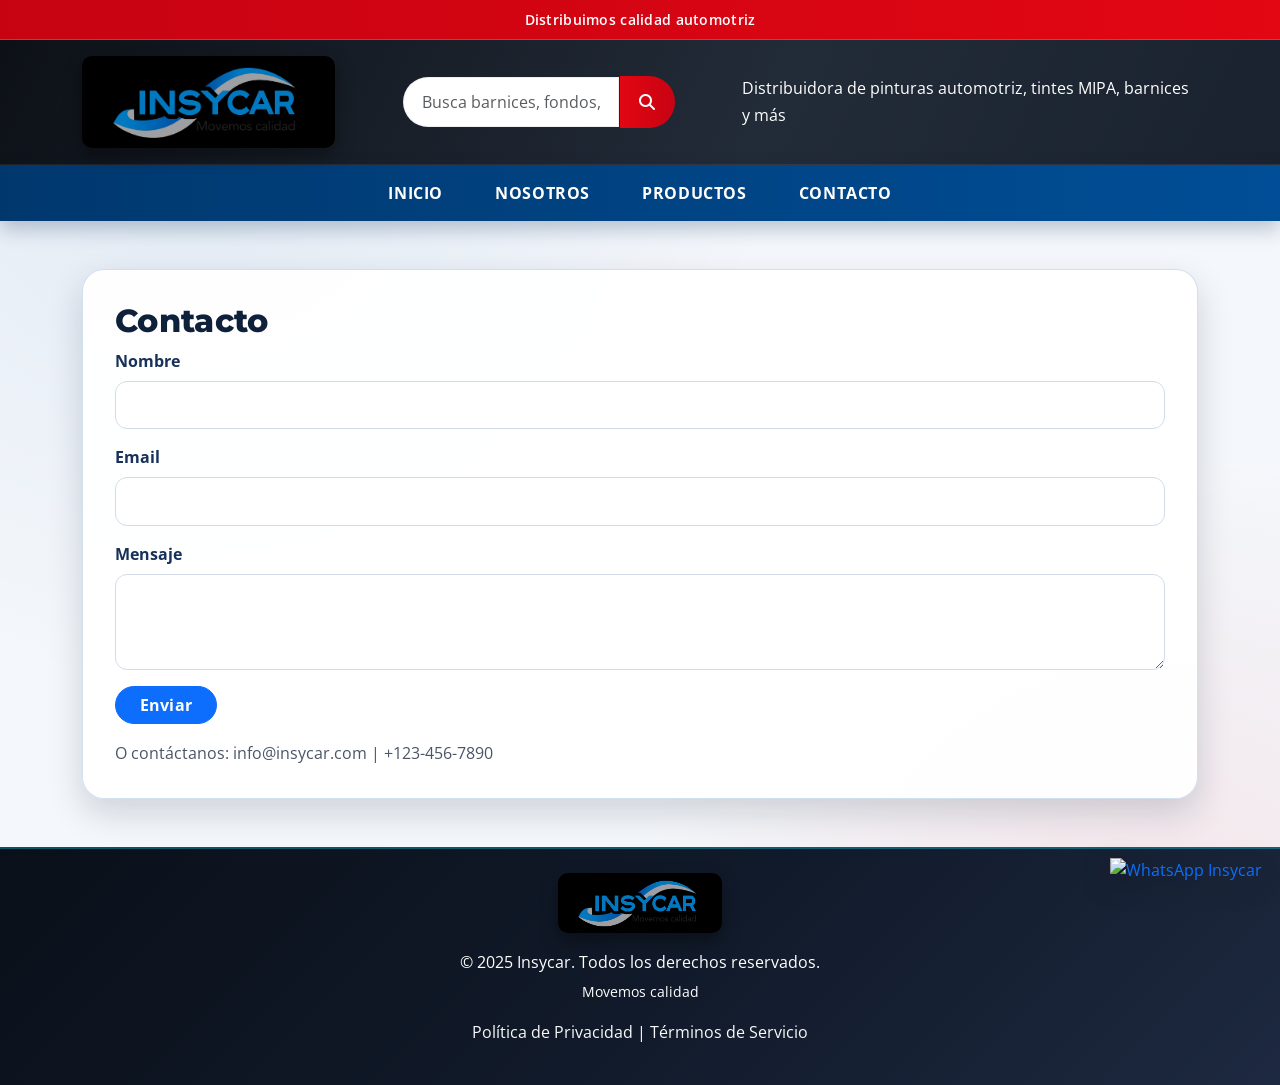
==== contatanos.html @ cbd3d2b2 "Initial commit" ====
<!DOCTYPE html>
<html lang="es">
<head>
    <meta charset="UTF-8">
    <meta name="viewport" content="width=device-width, initial-scale=1.0">
    <meta name="description" content="Contacta a Insycar para consultas sobre productos automotriz.">
    <title>Contacto - Insycar</title>
    <link href="https://cdn.jsdelivr.net/npm/bootstrap@5.3.0/dist/css/bootstrap.min.css" rel="stylesheet">
    <link rel="stylesheet" href="https://cdnjs.cloudflare.com/ajax/libs/font-awesome/6.4.0/css/all.min.css">
    <link href="https://fonts.googleapis.com/css2?family=Montserrat:wght@600;800&family=Open+Sans:wght@400;600&display=swap" rel="stylesheet">
    <link rel="stylesheet" href="css/styles.css">
    <link rel="icon" href="images/InsycarLogo.jpg">
    <link rel="apple-touch-icon" href="images/InsycarLogo.jpg">
</head>
<body>
    <div class="top-bar text-center text-white py-2">
        <p class="mb-0">Distribuimos calidad automotriz</p>
    </div>

    <header class="bg-dark text-white py-3">
        <div class="container d-flex align-items-center justify-content-between">
            <a href="index.html">
                <img src="images/InsycarLogo.jpg" alt="Logo Insycar - Movemos calidad" class="logo img-fluid logo-hover" style="max-height: 100px;">
            </a>

            <div class="search-bar flex-grow-1 mx-5">
                <form id="searchForm" class="d-flex">
                    <input type="text" id="searchInput" class="form-control" placeholder="Busca barnices, fondos, aerosoles...">
                    <button type="submit" class="btn btn-danger"><i class="fas fa-search"></i></button>
                </form>
            </div>

            <p class="mb-0 text-white fs-6 d-none d-xl-block">Distribuidora de pinturas automotriz, tintes MIPA, barnices y más</p>
        </div>
    </header>

    <nav class="category-menu text-center py-3">
        <div class="container">
            <a href="index.html" class="text-white mx-4 text-uppercase fw-bold">Inicio</a>
            <a href="sobreNosotors.html" class="text-white mx-4 text-uppercase fw-bold">Nosotros</a>
            <a href="productos.html" class="text-white mx-4 text-uppercase fw-bold">Productos</a>
            <a href="contatanos.html" class="text-white mx-4 text-uppercase fw-bold">Contacto</a>
        </div>
    </nav>

    <section class="container my-5">
        <div class="contact-shell">
            <h2>Contacto</h2>
            <form id="contactForm">
                <div class="mb-3">
                    <label for="nombre" class="form-label">Nombre</label>
                    <input type="text" class="form-control" id="nombre" required>
                </div>
                <div class="mb-3">
                    <label for="email" class="form-label">Email</label>
                    <input type="email" class="form-control" id="email" required>
                </div>
                <div class="mb-3">
                    <label for="mensaje" class="form-label">Mensaje</label>
                    <textarea class="form-control" id="mensaje" rows="3" required></textarea>
                </div>
                <button type="submit" class="btn btn-primary px-4">Enviar</button>
            </form>
            <p class="mt-3 mb-0">O contáctanos: info@insycar.com | +123-456-7890</p>
        </div>
    </section>

    <footer class="bg-dark text-white py-4 mt-5">
        <div class="container text-center">
            <img src="images/InsycarLogo.jpg" alt="Insycar" style="max-height: 60px;" class="mb-3 logo-hover">
            <p class="mb-1">&copy; 2025 Insycar. Todos los derechos reservados.</p>
            <p class="small">Movemos calidad</p>
            <p><a href="#" class="text-light">Política de Privacidad</a> | <a href="#" class="text-light">Términos de Servicio</a></p>
        </div>
    </footer>

    <div class="whatsapp-float">
        <a href="https://wa.me/593987369760" target="_blank">
            <img src="https://upload.wikimedia.org/wikipedia/commons/6/6b/WhatsApp.svg" alt="WhatsApp Insycar" style="width: 60px;">
        </a>
    </div>

    <script src="https://cdn.jsdelivr.net/npm/bootstrap@5.3.0/dist/js/bootstrap.bundle.min.js"></script>
    <script src="js/scripts.js"></script>
</body>
</html>
---- css/styles.css ----
/* ====================== DISEÑO GLOBAL ====================== */
:root {
    --insy-red: #e30613;
    --insy-blue: #0055a5;
    --insy-cyan: #00cfe6;
    --insy-dark: #0d1117;
    --insy-dark-2: #1a2230;
    --insy-gray: #4a5568;
    --insy-soft: #f4f7fb;
    --insy-border: rgba(0, 85, 165, 0.18);
    --insy-shadow: 0 14px 35px rgba(8, 22, 45, 0.16);
    --radius-lg: 22px;
}

html {
    scroll-behavior: smooth;
}

body {
    font-family: 'Open Sans', sans-serif;
    color: var(--insy-gray);
    margin: 0;
    background:
        radial-gradient(circle at 15% 10%, rgba(0, 85, 165, 0.08) 0, rgba(0, 85, 165, 0) 40%),
        radial-gradient(circle at 90% 90%, rgba(227, 6, 19, 0.08) 0, rgba(227, 6, 19, 0) 35%),
        var(--insy-soft);
}

h1,
h2,
h3,
h4,
h5 {
    font-family: 'Montserrat', sans-serif;
    font-weight: 800;
    letter-spacing: 0.01em;
    color: #0f203b;
}

p {
    line-height: 1.65;
}

a {
    text-decoration: none;
}

/* ====================== BARRAS SUPERIORES ====================== */
.top-bar {
    background: linear-gradient(90deg, #c70312, #e30613);
    font-size: 0.9rem;
    font-weight: 600;
    letter-spacing: 0.02em;
    box-shadow: inset 0 -1px 0 rgba(255, 255, 255, 0.18);
}

header {
    background: linear-gradient(115deg, var(--insy-dark) 0%, #222b38 60%, var(--insy-dark-2) 100%);
    border-bottom: 1px solid rgba(255, 255, 255, 0.08);
}

header .container {
    gap: 1.2rem;
}

.logo-hover {
    border-radius: 10px;
    box-shadow: 0 8px 18px rgba(0, 0, 0, 0.35);
    transition: transform 0.35s ease, box-shadow 0.35s ease;
}

.logo-hover:hover {
    transform: translateY(-2px) scale(1.05);
    box-shadow: 0 12px 24px rgba(0, 0, 0, 0.45);
}

.search-bar .form-control {
    border: 1px solid transparent;
    border-radius: 28px 0 0 28px;
    padding: 0.8rem 1.15rem;
    box-shadow: inset 0 0 0 1px rgba(13, 17, 23, 0.07);
}

.search-bar .form-control:focus {
    border-color: var(--insy-blue);
    box-shadow: 0 0 0 0.2rem rgba(0, 85, 165, 0.16);
}

.search-bar .btn {
    border-radius: 0 28px 28px 0;
    padding: 0.8rem 1.2rem;
    border: none;
    background: linear-gradient(90deg, #e30613, #c70312);
}

.category-menu {
    background: linear-gradient(90deg, #00386e, #004e97);
    box-shadow: 0 8px 20px rgba(0, 40, 85, 0.25);
}

.category-menu a {
    position: relative;
    font-size: 0.98rem;
    letter-spacing: 0.04em;
    transition: color 0.28s ease;
}

.category-menu a::after {
    content: '';
    position: absolute;
    left: 0;
    right: 0;
    bottom: -6px;
    margin: auto;
    width: 0;
    height: 2px;
    background: #ffffff;
    transition: width 0.3s ease;
}

.category-menu a:hover::after {
    width: 100%;
}

/* ====================== HERO HOME ====================== */
.hero-mipa {
    min-height: 88vh;
    position: relative;
}

.hero-mipa::before {
    content: '';
    position: absolute;
    inset: 0;
    background: linear-gradient(110deg, rgba(2, 9, 18, 0.78) 0%, rgba(2, 9, 18, 0.62) 38%, rgba(2, 9, 18, 0.28) 65%, rgba(2, 9, 18, 0.1) 100%);
}

.hero-mipa .container {
    position: relative;
    z-index: 2;
}

.text-shadow {
    text-shadow: 0 8px 24px rgba(0, 0, 0, 0.62);
}

.hero-mipa .btn {
    font-weight: 700;
    border-width: 0;
}

.hero-mipa .btn-danger {
    background: linear-gradient(90deg, #e30613, #b30511);
}

.hero-mipa .btn-success {
    box-shadow: 0 14px 30px rgba(19, 185, 95, 0.32);
}

/* ====================== SECCIONES Y TARJETAS ====================== */
section.bg-light {
    background: transparent !important;
}

.bg-white.rounded,
.bg-white.rounded-3,
.bg-white.rounded.shadow,
.bg-white.rounded.shadow-lg,
.mb-5.p-4.bg-white.rounded.shadow,
.bg-white.p-5.rounded.shadow,
.bg-white.p-5.rounded.shadow-lg {
    background: rgba(255, 255, 255, 0.94) !important;
    border: 1px solid var(--insy-border);
    border-radius: var(--radius-lg) !important;
    box-shadow: var(--insy-shadow) !important;
    backdrop-filter: blur(2px);
}

.product-card {
    border: 1px solid var(--insy-border) !important;
    border-radius: 18px !important;
    height: 100%;
    transition: transform 0.28s ease, box-shadow 0.28s ease, border-color 0.28s ease;
    box-shadow: 0 8px 20px rgba(9, 31, 66, 0.1);
}

.product-card:hover {
    transform: translateY(-6px);
    border-color: rgba(227, 6, 19, 0.42) !important;
    box-shadow: 0 16px 30px rgba(8, 22, 45, 0.2);
}

.product-card img {
    max-height: 138px;
    width: auto;
    object-fit: contain;
    transition: transform 0.3s ease;
}

.product-card:hover img {
    transform: scale(1.06);
}

.product-card h5 {
    font-size: 1rem;
    color: #13294a;
}

.btn-primary,
.btn-outline-primary,
.btn-danger {
    border-radius: 999px;
    font-weight: 700;
    letter-spacing: 0.01em;
}

.btn-outline-primary {
    border-width: 2px;
}

/* ====================== CONTACTO ====================== */
.contact-shell {
    background: rgba(255, 255, 255, 0.94);
    border: 1px solid var(--insy-border);
    border-radius: var(--radius-lg);
    box-shadow: var(--insy-shadow);
    padding: 2rem;
}

#contactForm .form-label {
    font-weight: 700;
    color: #17315a;
}

#contactForm .form-control {
    border-radius: 12px;
    border: 1px solid #d2dce9;
    padding: 0.7rem 0.9rem;
}

#contactForm .form-control:focus {
    border-color: var(--insy-blue);
    box-shadow: 0 0 0 0.2rem rgba(0, 85, 165, 0.14);
}

/* ====================== FOOTER ====================== */
footer {
    background: linear-gradient(135deg, #0a1019 0%, #111a2a 52%, #1d2940 100%) !important;
    border-top: 2px solid rgba(0, 207, 230, 0.35);
}

footer h5 {
    color: #f0f7ff;
    border-bottom: 2px solid rgba(227, 6, 19, 0.72);
    padding-bottom: 8px;
    margin-bottom: 16px;
}

footer a {
    color: rgba(255, 255, 255, 0.86) !important;
    transition: color 0.24s ease;
}

footer a:hover {
    color: var(--insy-cyan) !important;
}

footer .fab {
    transition: transform 0.3s ease;
}

footer .fab:hover {
    transform: translateY(-3px) scale(1.08);
}

/* ====================== WHATSAPP ====================== */
.whatsapp-float {
    position: fixed;
    right: 18px;
    bottom: 18px;
    z-index: 1200;
    animation: float 4.8s ease-in-out infinite;
}

.whatsapp-float img {
    width: 60px;
    filter: drop-shadow(0 8px 14px rgba(0, 0, 0, 0.35));
}

@keyframes float {
    0% {
        transform: translateY(0);
    }

    50% {
        transform: translateY(-8px);
    }

    100% {
        transform: translateY(0);
    }
}

/* ====================== RESPONSIVE ====================== */
@media (max-width: 991px) {
    header .container {
        flex-wrap: wrap;
        justify-content: center !important;
    }

    .search-bar {
        width: 100%;
        margin: 0.8rem 0 0 !important;
    }

    .hero-mipa {
        min-height: 80vh;
        background-attachment: scroll !important;
    }

    .hero-mipa .display-3 {
        font-size: 2.4rem;
    }

    .hero-mipa .lead {
        font-size: 1.2rem !important;
    }

    .hero-mipa .btn {
        width: 100%;
        justify-content: center;
    }
}

@media (max-width: 768px) {
    .category-menu a {
        display: inline-block;
        margin: 0.25rem 0.7rem !important;
        font-size: 0.9rem;
    }

    .hero-mipa .display-3 {
        font-size: 2rem;
    }

    .contact-shell {
        padding: 1.25rem;
    }

    .whatsapp-float img {
        width: 54px;
    }
}
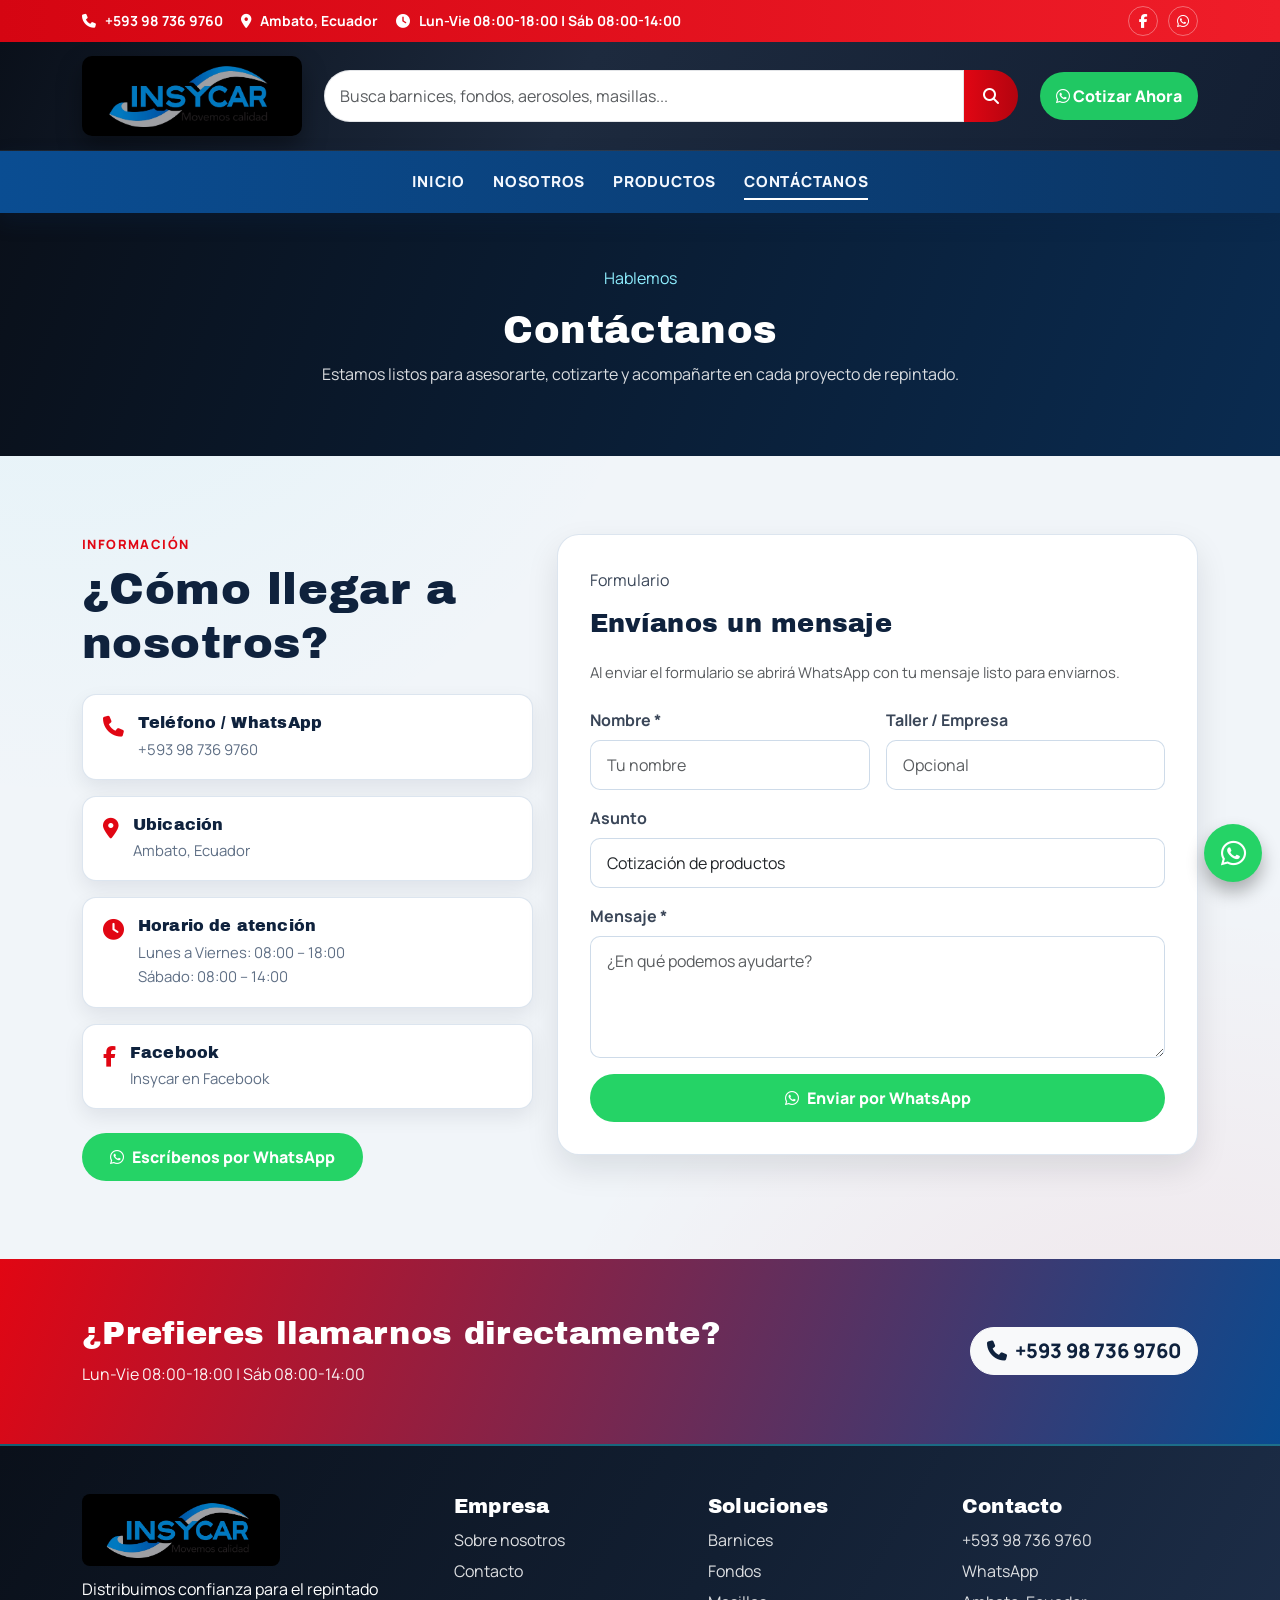
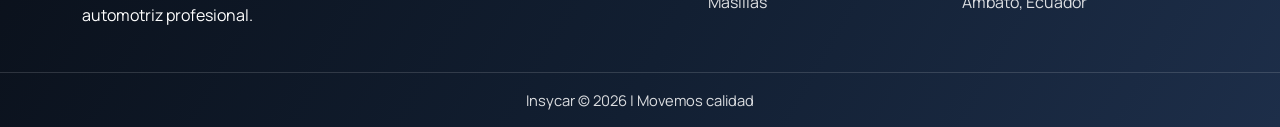
==== commit d646ce37: "Finalizando Web" ====
--- a/contatanos.html
+++ b/contatanos.html
@@ -1,86 +1,222 @@
 <!DOCTYPE html>
 <html lang="es">
+
 <head>
     <meta charset="UTF-8">
     <meta name="viewport" content="width=device-width, initial-scale=1.0">
-    <meta name="description" content="Contacta a Insycar para consultas sobre productos automotriz.">
-    <title>Contacto - Insycar</title>
+    <meta name="description" content="Contáctanos para consultas, cotizaciones y asesoría técnica sobre productos MIPA. Insycar - Ambato, Ecuador.">
+    <title>Contáctanos - Insycar</title>
     <link href="https://cdn.jsdelivr.net/npm/bootstrap@5.3.0/dist/css/bootstrap.min.css" rel="stylesheet">
     <link rel="stylesheet" href="https://cdnjs.cloudflare.com/ajax/libs/font-awesome/6.4.0/css/all.min.css">
-    <link href="https://fonts.googleapis.com/css2?family=Montserrat:wght@600;800&family=Open+Sans:wght@400;600&display=swap" rel="stylesheet">
+    <link href="https://fonts.googleapis.com/css2?family=Archivo+Black&family=Manrope:wght@400;500;600;700;800&display=swap" rel="stylesheet">
     <link rel="stylesheet" href="css/styles.css">
     <link rel="icon" href="images/InsycarLogo.jpg">
-    <link rel="apple-touch-icon" href="images/InsycarLogo.jpg">
 </head>
+
 <body>
-    <div class="top-bar text-center text-white py-2">
-        <p class="mb-0">Distribuimos calidad automotriz</p>
+
+    <div class="utility-bar">
+        <div class="container utility-content">
+            <div class="utility-left">
+                <span><i class="fa-solid fa-phone"></i> +593 98 736 9760</span>
+                <span><i class="fa-solid fa-location-dot"></i> Ambato, Ecuador</span>
+                <span><i class="fa-solid fa-clock"></i> Lun-Vie 08:00-18:00 | Sáb 08:00-14:00</span>
+            </div>
+            <div class="utility-right">
+                <a href="https://www.facebook.com/share/19xnrtgcd5/" target="_blank" aria-label="Facebook">
+                    <i class="fab fa-facebook-f"></i>
+                </a>
+                <a href="https://wa.me/593987369760" target="_blank" aria-label="WhatsApp">
+                    <i class="fab fa-whatsapp"></i>
+                </a>
+            </div>
+        </div>
     </div>
 
-    <header class="bg-dark text-white py-3">
-        <div class="container d-flex align-items-center justify-content-between">
-            <a href="index.html">
-                <img src="images/InsycarLogo.jpg" alt="Logo Insycar - Movemos calidad" class="logo img-fluid logo-hover" style="max-height: 100px;">
+    <header class="main-header">
+        <div class="container header-grid">
+            <a href="index.html" class="brand">
+                <img src="images/InsycarLogo.jpg" alt="Insycar - Movemos calidad" class="logo-hover">
             </a>
-
-            <div class="search-bar flex-grow-1 mx-5">
+            <div class="search-bar">
                 <form id="searchForm" class="d-flex">
-                    <input type="text" id="searchInput" class="form-control" placeholder="Busca barnices, fondos, aerosoles...">
+                    <input type="text" id="searchInput" class="form-control" placeholder="Busca barnices, fondos, aerosoles, masillas...">
                     <button type="submit" class="btn btn-danger"><i class="fas fa-search"></i></button>
                 </form>
             </div>
-
-            <p class="mb-0 text-white fs-6 d-none d-xl-block">Distribuidora de pinturas automotriz, tintes MIPA, barnices y más</p>
+            <a href="https://wa.me/593987369760?text=Hola%20Insycar,%20quiero%20una%20cotización" target="_blank" class="header-cta">
+                <i class="fab fa-whatsapp"></i> Cotizar Ahora
+            </a>
         </div>
     </header>
 
-    <nav class="category-menu text-center py-3">
+    <nav class="main-nav">
+        <div class="container nav-wrapper">
+            <button class="nav-toggler" id="navToggler" aria-label="Abrir menú">
+                <span></span><span></span><span></span>
+            </button>
+            <div class="nav-links" id="navMenu">
+                <a href="index.html">Inicio</a>
+                <a href="sobreNosotors.html">Nosotros</a>
+                <a href="productos.html">Productos</a>
+                <a href="contatanos.html">Contáctanos</a>
+            </div>
+        </div>
+    </nav>
+
+    <!-- Hero contacto -->
+    <section class="contact-hero">
         <div class="container">
-            <a href="index.html" class="text-white mx-4 text-uppercase fw-bold">Inicio</a>
-            <a href="sobreNosotors.html" class="text-white mx-4 text-uppercase fw-bold">Nosotros</a>
-            <a href="productos.html" class="text-white mx-4 text-uppercase fw-bold">Productos</a>
-            <a href="contatanos.html" class="text-white mx-4 text-uppercase fw-bold">Contacto</a>
-        </div>
-    </nav>
-
-    <section class="container my-5">
-        <div class="contact-shell">
-            <h2>Contacto</h2>
-            <form id="contactForm">
-                <div class="mb-3">
-                    <label for="nombre" class="form-label">Nombre</label>
-                    <input type="text" class="form-control" id="nombre" required>
+            <p class="mini" style="color:#8fefff;">Hablemos</p>
+            <h1>Contáctanos</h1>
+            <p>Estamos listos para asesorarte, cotizarte y acompañarte en cada proyecto de repintado.</p>
+        </div>
+    </section>
+
+    <section class="section-pad">
+        <div class="container">
+            <div class="row g-4">
+
+                <!-- Columna izquierda: info de contacto -->
+                <div class="col-lg-5">
+                    <div class="section-head" style="text-align:left; margin-bottom:24px;">
+                        <p class="mini">Información</p>
+                        <h2>¿Cómo llegar a nosotros?</h2>
+                    </div>
+
+                    <div class="d-flex flex-column gap-3 mb-4">
+                        <div class="contact-info-card reveal">
+                            <i class="fa-solid fa-phone"></i>
+                            <div>
+                                <h5>Teléfono / WhatsApp</h5>
+                                <a href="tel:+593987369760">+593 98 736 9760</a>
+                            </div>
+                        </div>
+                        <div class="contact-info-card reveal">
+                            <i class="fa-solid fa-location-dot"></i>
+                            <div>
+                                <h5>Ubicación</h5>
+                                <p>Ambato, Ecuador</p>
+                            </div>
+                        </div>
+                        <div class="contact-info-card reveal">
+                            <i class="fa-solid fa-clock"></i>
+                            <div>
+                                <h5>Horario de atención</h5>
+                                <p>Lunes a Viernes: 08:00 – 18:00<br>Sábado: 08:00 – 14:00</p>
+                            </div>
+                        </div>
+                        <div class="contact-info-card reveal">
+                            <i class="fab fa-facebook-f"></i>
+                            <div>
+                                <h5>Facebook</h5>
+                                <a href="https://www.facebook.com/share/19xnrtgcd5/" target="_blank">Insycar en Facebook</a>
+                            </div>
+                        </div>
+                    </div>
+
+                    <a href="https://wa.me/593987369760?text=Hola%20Insycar,%20quiero%20información%20sobre%20sus%20productos" target="_blank" class="contact-wa-btn reveal">
+                        <i class="fab fa-whatsapp"></i> Escríbenos por WhatsApp
+                    </a>
                 </div>
-                <div class="mb-3">
-                    <label for="email" class="form-label">Email</label>
-                    <input type="email" class="form-control" id="email" required>
+
+                <!-- Columna derecha: formulario -->
+                <div class="col-lg-7">
+                    <div class="contact-form-card reveal">
+                        <p class="mini">Formulario</p>
+                        <h2 style="font-size:1.6rem; margin-bottom:20px;">Envíanos un mensaje</h2>
+                        <p class="text-muted mb-4" style="font-size:0.93rem;">Al enviar el formulario se abrirá WhatsApp con tu mensaje listo para enviarnos.</p>
+                        <form id="contactForm" novalidate>
+                            <div class="row g-3">
+                                <div class="col-sm-6">
+                                    <label for="nombre" class="form-label fw-bold">Nombre *</label>
+                                    <input type="text" class="form-control" id="nombre" placeholder="Tu nombre" required>
+                                </div>
+                                <div class="col-sm-6">
+                                    <label for="empresa" class="form-label fw-bold">Taller / Empresa</label>
+                                    <input type="text" class="form-control" id="empresa" placeholder="Opcional">
+                                </div>
+                                <div class="col-12">
+                                    <label for="asunto" class="form-label fw-bold">Asunto</label>
+                                    <select class="form-control" id="asunto">
+                                        <option value="Cotización de productos">Cotización de productos</option>
+                                        <option value="Asesoría técnica">Asesoría técnica</option>
+                                        <option value="Información general">Información general</option>
+                                        <option value="Otro">Otro</option>
+                                    </select>
+                                </div>
+                                <div class="col-12">
+                                    <label for="mensaje" class="form-label fw-bold">Mensaje *</label>
+                                    <textarea class="form-control" id="mensaje" rows="4" placeholder="¿En qué podemos ayudarte?" required></textarea>
+                                </div>
+                                <div class="col-12">
+                                    <button type="submit" class="contact-wa-btn" style="border:none; cursor:pointer; width:100%; justify-content:center;">
+                                        <i class="fab fa-whatsapp"></i> Enviar por WhatsApp
+                                    </button>
+                                </div>
+                            </div>
+                        </form>
+                    </div>
                 </div>
-                <div class="mb-3">
-                    <label for="mensaje" class="form-label">Mensaje</label>
-                    <textarea class="form-control" id="mensaje" rows="3" required></textarea>
-                </div>
-                <button type="submit" class="btn btn-primary px-4">Enviar</button>
-            </form>
-            <p class="mt-3 mb-0">O contáctanos: info@insycar.com | +123-456-7890</p>
+            </div>
         </div>
     </section>
 
-    <footer class="bg-dark text-white py-4 mt-5">
-        <div class="container text-center">
-            <img src="images/InsycarLogo.jpg" alt="Insycar" style="max-height: 60px;" class="mb-3 logo-hover">
-            <p class="mb-1">&copy; 2025 Insycar. Todos los derechos reservados.</p>
-            <p class="small">Movemos calidad</p>
-            <p><a href="#" class="text-light">Política de Privacidad</a> | <a href="#" class="text-light">Términos de Servicio</a></p>
+    <section class="cta-band reveal">
+        <div class="container cta-band-content">
+            <div>
+                <h2>¿Prefieres llamarnos directamente?</h2>
+                <p>Lun-Vie 08:00-18:00 | Sáb 08:00-14:00</p>
+            </div>
+            <a href="tel:+593987369760" class="btn btn-light btn-lg">
+                <i class="fa-solid fa-phone me-2"></i>+593 98 736 9760
+            </a>
+        </div>
+    </section>
+
+    <footer class="footer-pro">
+        <div class="container footer-grid">
+            <div>
+                <img src="images/InsycarLogo.jpg" alt="Insycar" class="footer-logo">
+                <p>Distribuimos confianza para el repintado automotriz profesional.</p>
+            </div>
+            <div>
+                <h5>Empresa</h5>
+                <ul>
+                    <li><a href="sobreNosotors.html">Sobre nosotros</a></li>
+                    <li><a href="contatanos.html">Contacto</a></li>
+                </ul>
+            </div>
+            <div>
+                <h5>Soluciones</h5>
+                <ul>
+                    <li><a href="productos.html">Barnices</a></li>
+                    <li><a href="productos.html">Fondos</a></li>
+                    <li><a href="productos.html">Masillas</a></li>
+                </ul>
+            </div>
+            <div>
+                <h5>Contacto</h5>
+                <ul>
+                    <li><a href="tel:+593987369760">+593 98 736 9760</a></li>
+                    <li><a href="https://wa.me/593987369760" target="_blank">WhatsApp</a></li>
+                    <li>Ambato, Ecuador</li>
+                </ul>
+            </div>
+        </div>
+        <div class="footer-bottom">
+            Insycar © 2026 | Movemos calidad
         </div>
     </footer>
 
     <div class="whatsapp-float">
-        <a href="https://wa.me/593987369760" target="_blank">
-            <img src="https://upload.wikimedia.org/wikipedia/commons/6/6b/WhatsApp.svg" alt="WhatsApp Insycar" style="width: 60px;">
+        <a href="https://wa.me/593987369760" target="_blank" aria-label="WhatsApp">
+            <i class="fab fa-whatsapp"></i>
         </a>
     </div>
 
     <script src="https://cdn.jsdelivr.net/npm/bootstrap@5.3.0/dist/js/bootstrap.bundle.min.js"></script>
     <script src="js/scripts.js"></script>
 </body>
-</html>+
+</html>
--- a/css/styles.css
+++ b/css/styles.css
@@ -1,14 +1,15 @@
 /* ====================== DISEÑO GLOBAL ====================== */
 :root {
-    --insy-red: #e30613;
-    --insy-blue: #0055a5;
-    --insy-cyan: #00cfe6;
-    --insy-dark: #0d1117;
-    --insy-dark-2: #1a2230;
-    --insy-gray: #4a5568;
-    --insy-soft: #f4f7fb;
-    --insy-border: rgba(0, 85, 165, 0.18);
-    --insy-shadow: 0 14px 35px rgba(8, 22, 45, 0.16);
+    --insy-red: #e10613;
+    --insy-blue: #0a4a8f;
+    --insy-cyan: #22d1ee;
+    --insy-navy: #0a101a;
+    --insy-navy-2: #131f33;
+    --insy-soft: #f1f5f9;
+    --insy-text: #3a4658;
+    --insy-white: #ffffff;
+    --insy-shadow: 0 18px 40px rgba(10, 18, 34, 0.18);
+    --radius-md: 14px;
     --radius-lg: 22px;
 }
 
@@ -17,13 +18,14 @@
 }
 
 body {
-    font-family: 'Open Sans', sans-serif;
-    color: var(--insy-gray);
     margin: 0;
+    font-family: 'Manrope', sans-serif;
+    color: var(--insy-text);
     background:
-        radial-gradient(circle at 15% 10%, rgba(0, 85, 165, 0.08) 0, rgba(0, 85, 165, 0) 40%),
-        radial-gradient(circle at 90% 90%, rgba(227, 6, 19, 0.08) 0, rgba(227, 6, 19, 0) 35%),
+        radial-gradient(circle at 5% 10%, rgba(34, 209, 238, 0.08), transparent 32%),
+        radial-gradient(circle at 92% 90%, rgba(225, 6, 19, 0.08), transparent 35%),
         var(--insy-soft);
+    overflow-x: hidden;
 }
 
 h1,
@@ -31,10 +33,9 @@
 h3,
 h4,
 h5 {
-    font-family: 'Montserrat', sans-serif;
-    font-weight: 800;
+    font-family: 'Archivo Black', sans-serif;
     letter-spacing: 0.01em;
-    color: #0f203b;
+    color: #0f223d;
 }
 
 p {
@@ -45,309 +46,1143 @@
     text-decoration: none;
 }
 
-/* ====================== BARRAS SUPERIORES ====================== */
-.top-bar {
-    background: linear-gradient(90deg, #c70312, #e30613);
-    font-size: 0.9rem;
-    font-weight: 600;
-    letter-spacing: 0.02em;
-    box-shadow: inset 0 -1px 0 rgba(255, 255, 255, 0.18);
-}
-
-header {
-    background: linear-gradient(115deg, var(--insy-dark) 0%, #222b38 60%, var(--insy-dark-2) 100%);
+.utility-bar {
+    background: linear-gradient(90deg, #d50512, #ef1d29);
+    color: #fff;
+    font-size: 0.87rem;
+    font-weight: 700;
+}
+
+.utility-content {
+    min-height: 42px;
+    display: flex;
+    align-items: center;
+    justify-content: space-between;
+    gap: 14px;
+}
+
+.utility-left {
+    display: flex;
+    gap: 18px;
+    flex-wrap: wrap;
+}
+
+.utility-left i {
+    margin-right: 6px;
+}
+
+.utility-right {
+    display: flex;
+    gap: 10px;
+}
+
+.utility-right a {
+    color: #fff;
+    width: 30px;
+    height: 30px;
+    border: 1px solid rgba(255, 255, 255, 0.35);
+    border-radius: 50%;
+    display: grid;
+    place-items: center;
+    transition: transform 0.2s ease, background 0.2s ease;
+}
+
+.utility-right a:hover {
+    transform: translateY(-2px);
+    background: rgba(255, 255, 255, 0.15);
+}
+
+.main-header {
+    background: linear-gradient(115deg, var(--insy-navy) 0%, #1d2a3e 45%, var(--insy-navy-2) 100%);
     border-bottom: 1px solid rgba(255, 255, 255, 0.08);
 }
 
-header .container {
-    gap: 1.2rem;
+.header-grid {
+    min-height: 108px;
+    display: grid;
+    grid-template-columns: 220px 1fr auto;
+    align-items: center;
+    gap: 22px;
+}
+
+.brand img {
+    width: 100%;
+    max-width: 220px;
+    border-radius: 10px;
 }
 
 .logo-hover {
-    border-radius: 10px;
-    box-shadow: 0 8px 18px rgba(0, 0, 0, 0.35);
-    transition: transform 0.35s ease, box-shadow 0.35s ease;
+    box-shadow: 0 12px 24px rgba(0, 0, 0, 0.38);
+    transition: transform 0.25s ease;
 }
 
 .logo-hover:hover {
-    transform: translateY(-2px) scale(1.05);
-    box-shadow: 0 12px 24px rgba(0, 0, 0, 0.45);
+    transform: translateY(-2px) scale(1.03);
 }
 
 .search-bar .form-control {
-    border: 1px solid transparent;
-    border-radius: 28px 0 0 28px;
-    padding: 0.8rem 1.15rem;
-    box-shadow: inset 0 0 0 1px rgba(13, 17, 23, 0.07);
+    border-radius: 999px 0 0 999px;
+    border: none;
+    padding: 0.9rem 1rem;
+    box-shadow: inset 0 0 0 1px rgba(18, 33, 56, 0.12);
 }
 
 .search-bar .form-control:focus {
-    border-color: var(--insy-blue);
-    box-shadow: 0 0 0 0.2rem rgba(0, 85, 165, 0.16);
+    box-shadow: 0 0 0 0.2rem rgba(34, 209, 238, 0.22);
 }
 
 .search-bar .btn {
-    border-radius: 0 28px 28px 0;
-    padding: 0.8rem 1.2rem;
+    border-radius: 0 999px 999px 0;
+    padding: 0.9rem 1.2rem;
+    background: linear-gradient(90deg, #e10613, #b3040f);
     border: none;
-    background: linear-gradient(90deg, #e30613, #c70312);
-}
-
-.category-menu {
-    background: linear-gradient(90deg, #00386e, #004e97);
-    box-shadow: 0 8px 20px rgba(0, 40, 85, 0.25);
-}
-
-.category-menu a {
+}
+
+.header-cta {
+    background: #20c863;
+    color: #fff;
+    font-weight: 800;
+    padding: 0.78rem 1rem;
+    border-radius: 999px;
+    white-space: nowrap;
+    transition: transform 0.2s ease, box-shadow 0.2s ease;
+}
+
+.header-cta:hover {
+    transform: translateY(-2px);
+    box-shadow: 0 10px 24px rgba(9, 112, 55, 0.35);
+    color: #fff;
+}
+
+.main-nav {
+    background: linear-gradient(90deg, #0a4d92, #0b3564);
+    position: sticky;
+    top: 0;
+    z-index: 1100;
+    box-shadow: 0 8px 20px rgba(11, 37, 69, 0.3);
+}
+
+.nav-links {
+    min-height: 62px;
+    display: flex;
+    align-items: center;
+    justify-content: center;
+    gap: 28px;
+}
+
+.nav-links a {
+    color: #f5f9ff;
+    font-size: 0.95rem;
+    font-weight: 800;
+    letter-spacing: 0.05em;
+    text-transform: uppercase;
     position: relative;
-    font-size: 0.98rem;
-    letter-spacing: 0.04em;
-    transition: color 0.28s ease;
-}
-
-.category-menu a::after {
-    content: '';
+}
+
+.nav-links a::after {
+    content: "";
     position: absolute;
     left: 0;
-    right: 0;
-    bottom: -6px;
-    margin: auto;
+    bottom: -7px;
     width: 0;
     height: 2px;
-    background: #ffffff;
-    transition: width 0.3s ease;
-}
-
-.category-menu a:hover::after {
+    background: #fff;
+    transition: width 0.24s ease;
+}
+
+.nav-links a:hover::after {
     width: 100%;
 }
 
-/* ====================== HERO HOME ====================== */
-.hero-mipa {
-    min-height: 88vh;
+.hero-pro {
+    min-height: calc(100vh - 210px);
     position: relative;
-}
-
-.hero-mipa::before {
-    content: '';
+    background: url('../images/heroimage2.jpg') center center / cover no-repeat;
+    display: flex;
+    align-items: center;
+    isolation: isolate;
+}
+
+.hero-overlay {
     position: absolute;
     inset: 0;
-    background: linear-gradient(110deg, rgba(2, 9, 18, 0.78) 0%, rgba(2, 9, 18, 0.62) 38%, rgba(2, 9, 18, 0.28) 65%, rgba(2, 9, 18, 0.1) 100%);
-}
-
-.hero-mipa .container {
+    background: linear-gradient(106deg, rgba(5, 11, 18, 0.9) 5%, rgba(5, 11, 18, 0.58) 46%, rgba(5, 11, 18, 0.2) 100%);
+    z-index: -1;
+}
+
+.hero-content {
+    padding: 70px 12px;
+}
+
+.hero-left {
+    max-width: 760px;
+    color: #fff;
+}
+
+.hero-kicker {
+    color: #7ce2f3;
+    text-transform: uppercase;
+    letter-spacing: 0.09em;
+    font-weight: 800;
+    font-size: 0.8rem;
+    margin-bottom: 14px;
+}
+
+.hero-left h1 {
+    color: #fff;
+    font-size: clamp(2rem, 5vw, 4.2rem);
+    line-height: 1.03;
+    margin-bottom: 18px;
+}
+
+.hero-sub {
+    font-size: 1.15rem;
+    max-width: 64ch;
+    margin-bottom: 30px;
+}
+
+.hero-actions {
+    display: flex;
+    flex-wrap: wrap;
+    gap: 12px;
+    margin-bottom: 26px;
+}
+
+.hero-actions .btn {
+    border-radius: 999px;
+    padding: 0.78rem 1.25rem;
+    font-weight: 800;
+}
+
+.hero-actions .btn-outline-light {
+    border-width: 2px;
+}
+
+.hero-metrics {
+    display: grid;
+    grid-template-columns: repeat(3, minmax(100px, 1fr));
+    gap: 14px;
+    max-width: 640px;
+}
+
+.hero-metrics div {
+    background: rgba(255, 255, 255, 0.1);
+    border: 1px solid rgba(124, 226, 243, 0.3);
+    border-radius: 14px;
+    padding: 12px 14px;
+}
+
+.hero-metrics strong {
+    display: block;
+    font-size: 1.35rem;
+    color: #fff;
+}
+
+.hero-metrics span {
+    font-size: 0.84rem;
+    color: rgba(255, 255, 255, 0.88);
+}
+
+.trust-strip {
+    background: #ffffff;
+    border-top: 1px solid rgba(10, 74, 143, 0.1);
+    border-bottom: 1px solid rgba(10, 74, 143, 0.1);
+}
+
+.trust-grid {
+    min-height: 76px;
+    display: grid;
+    grid-template-columns: repeat(3, 1fr);
+    gap: 18px;
+    align-items: center;
+    font-weight: 700;
+    color: #173962;
+}
+
+.trust-grid i {
+    margin-right: 8px;
+    color: var(--insy-red);
+}
+
+.section-pad {
+    padding: 78px 0;
+}
+
+.soft-bg {
+    background: linear-gradient(180deg, rgba(255, 255, 255, 0.9) 0%, rgba(237, 244, 251, 0.9) 100%);
+}
+
+.section-head {
+    text-align: center;
+    max-width: 760px;
+    margin: 0 auto 32px;
+}
+
+.section-head .mini {
+    color: #e10613;
+    text-transform: uppercase;
+    letter-spacing: 0.11em;
+    font-weight: 800;
+    font-size: 0.8rem;
+    margin-bottom: 8px;
+}
+
+.section-head h2 {
+    font-size: clamp(1.6rem, 4vw, 2.8rem);
+    margin-bottom: 8px;
+}
+
+.category-cards {
+    display: grid;
+    grid-template-columns: repeat(4, 1fr);
+    gap: 16px;
+}
+
+.cat-card {
+    background: #fff;
+    border-radius: var(--radius-md);
+    border: 1px solid rgba(10, 74, 143, 0.14);
+    box-shadow: 0 8px 20px rgba(10, 18, 34, 0.1);
+    padding: 18px;
+    color: inherit;
+    transition: transform 0.25s ease, box-shadow 0.25s ease, border-color 0.25s ease;
+}
+
+.cat-card:hover {
+    transform: translateY(-6px);
+    box-shadow: var(--insy-shadow);
+    border-color: rgba(225, 6, 19, 0.3);
+}
+
+.cat-card img {
+    max-height: 130px;
+    width: auto;
+    display: block;
+    margin: 0 auto 12px;
+}
+
+.cat-card h3 {
+    font-size: 1.1rem;
+    margin-bottom: 8px;
+    text-align: center;
+}
+
+.cat-card p {
+    text-align: center;
+    margin-bottom: 0;
+}
+
+.value-grid {
+    display: grid;
+    grid-template-columns: repeat(4, 1fr);
+    gap: 16px;
+}
+
+.value-card {
+    background: #fff;
+    border: 1px solid rgba(10, 74, 143, 0.14);
+    border-radius: var(--radius-md);
+    padding: 18px;
+    box-shadow: 0 8px 20px rgba(10, 18, 34, 0.08);
+}
+
+.value-card i {
+    color: var(--insy-red);
+    font-size: 1.5rem;
+    margin-bottom: 10px;
+}
+
+.value-card h3 {
+    font-size: 1.06rem;
+    margin-bottom: 6px;
+}
+
+.testimonials-grid {
+    display: grid;
+    grid-template-columns: repeat(3, 1fr);
+    gap: 16px;
+}
+
+.testimonial {
+    background: #fff;
+    border: 1px solid rgba(10, 74, 143, 0.15);
+    border-radius: var(--radius-md);
+    padding: 22px;
+    box-shadow: 0 8px 20px rgba(10, 18, 34, 0.08);
     position: relative;
-    z-index: 2;
-}
-
-.text-shadow {
-    text-shadow: 0 8px 24px rgba(0, 0, 0, 0.62);
-}
-
-.hero-mipa .btn {
+}
+
+.testimonial::before {
+    content: "“";
+    position: absolute;
+    top: -14px;
+    left: 14px;
+    font-size: 3rem;
+    color: rgba(10, 74, 143, 0.2);
+    line-height: 1;
+}
+
+.testimonial h4 {
+    font-size: 1rem;
+    margin: 10px 0 0;
+}
+
+.testimonial span {
+    color: #62748a;
+    font-size: 0.88rem;
+}
+
+.pro-accordion .accordion-item {
+    border: 1px solid rgba(10, 74, 143, 0.18);
+    border-radius: 12px;
+    overflow: hidden;
+    margin-bottom: 12px;
+    box-shadow: 0 8px 20px rgba(10, 18, 34, 0.08);
+}
+
+.pro-accordion .accordion-button {
     font-weight: 700;
-    border-width: 0;
-}
-
-.hero-mipa .btn-danger {
-    background: linear-gradient(90deg, #e30613, #b30511);
-}
-
-.hero-mipa .btn-success {
-    box-shadow: 0 14px 30px rgba(19, 185, 95, 0.32);
-}
-
-/* ====================== SECCIONES Y TARJETAS ====================== */
-section.bg-light {
-    background: transparent !important;
-}
-
-.bg-white.rounded,
-.bg-white.rounded-3,
-.bg-white.rounded.shadow,
-.bg-white.rounded.shadow-lg,
-.mb-5.p-4.bg-white.rounded.shadow,
-.bg-white.p-5.rounded.shadow,
-.bg-white.p-5.rounded.shadow-lg {
-    background: rgba(255, 255, 255, 0.94) !important;
-    border: 1px solid var(--insy-border);
-    border-radius: var(--radius-lg) !important;
-    box-shadow: var(--insy-shadow) !important;
-    backdrop-filter: blur(2px);
-}
-
-.product-card {
-    border: 1px solid var(--insy-border) !important;
-    border-radius: 18px !important;
-    height: 100%;
-    transition: transform 0.28s ease, box-shadow 0.28s ease, border-color 0.28s ease;
-    box-shadow: 0 8px 20px rgba(9, 31, 66, 0.1);
-}
-
-.product-card:hover {
-    transform: translateY(-6px);
-    border-color: rgba(227, 6, 19, 0.42) !important;
-    box-shadow: 0 16px 30px rgba(8, 22, 45, 0.2);
-}
-
-.product-card img {
-    max-height: 138px;
-    width: auto;
-    object-fit: contain;
-    transition: transform 0.3s ease;
-}
-
-.product-card:hover img {
-    transform: scale(1.06);
-}
-
-.product-card h5 {
-    font-size: 1rem;
-    color: #13294a;
-}
-
-.btn-primary,
-.btn-outline-primary,
-.btn-danger {
+    color: #173962;
+}
+
+.pro-accordion .accordion-button:not(.collapsed) {
+    background: rgba(34, 209, 238, 0.12);
+    color: #0f223d;
+}
+
+.cta-band {
+    background: linear-gradient(110deg, #e10613 0%, #0a4a8f 100%);
+    color: #fff;
+    padding: 56px 0;
+}
+
+.cta-band-content {
+    display: flex;
+    align-items: center;
+    justify-content: space-between;
+    gap: 16px;
+}
+
+.cta-band h2 {
+    color: #fff;
+    margin-bottom: 8px;
+}
+
+.cta-band p {
+    margin-bottom: 0;
+    opacity: 0.95;
+}
+
+.cta-band .btn {
     border-radius: 999px;
-    font-weight: 700;
-    letter-spacing: 0.01em;
-}
-
-.btn-outline-primary {
-    border-width: 2px;
-}
-
-/* ====================== CONTACTO ====================== */
-.contact-shell {
-    background: rgba(255, 255, 255, 0.94);
-    border: 1px solid var(--insy-border);
-    border-radius: var(--radius-lg);
-    box-shadow: var(--insy-shadow);
-    padding: 2rem;
-}
-
-#contactForm .form-label {
-    font-weight: 700;
-    color: #17315a;
-}
-
-#contactForm .form-control {
-    border-radius: 12px;
-    border: 1px solid #d2dce9;
-    padding: 0.7rem 0.9rem;
-}
-
-#contactForm .form-control:focus {
-    border-color: var(--insy-blue);
-    box-shadow: 0 0 0 0.2rem rgba(0, 85, 165, 0.14);
-}
-
-/* ====================== FOOTER ====================== */
-footer {
-    background: linear-gradient(135deg, #0a1019 0%, #111a2a 52%, #1d2940 100%) !important;
-    border-top: 2px solid rgba(0, 207, 230, 0.35);
-}
-
-footer h5 {
-    color: #f0f7ff;
-    border-bottom: 2px solid rgba(227, 6, 19, 0.72);
-    padding-bottom: 8px;
-    margin-bottom: 16px;
-}
-
-footer a {
-    color: rgba(255, 255, 255, 0.86) !important;
-    transition: color 0.24s ease;
-}
-
-footer a:hover {
-    color: var(--insy-cyan) !important;
-}
-
-footer .fab {
-    transition: transform 0.3s ease;
-}
-
-footer .fab:hover {
-    transform: translateY(-3px) scale(1.08);
-}
-
-/* ====================== WHATSAPP ====================== */
+    font-weight: 800;
+    color: #0f223d;
+}
+
+.footer-pro {
+    background: linear-gradient(120deg, #0a101a 0%, #121f32 54%, #1d2e49 100%);
+    color: #fff;
+    padding-top: 48px;
+    margin-top: 0;
+    border-top: 2px solid rgba(34, 209, 238, 0.4);
+}
+
+.footer-grid {
+    display: grid;
+    grid-template-columns: 1.5fr 1fr 1fr 1fr;
+    gap: 18px;
+}
+
+.footer-logo {
+    max-height: 72px;
+    border-radius: 8px;
+    margin-bottom: 10px;
+}
+
+.footer-pro h5 {
+    color: #fff;
+    margin-bottom: 10px;
+}
+
+.footer-pro ul {
+    list-style: none;
+    padding: 0;
+    margin: 0;
+}
+
+.footer-pro li {
+    margin-bottom: 7px;
+    color: rgba(255, 255, 255, 0.85);
+}
+
+.footer-pro a {
+    color: rgba(255, 255, 255, 0.86);
+}
+
+.footer-pro a:hover {
+    color: var(--insy-cyan);
+}
+
+.footer-bottom {
+    margin-top: 28px;
+    border-top: 1px solid rgba(255, 255, 255, 0.14);
+    padding: 16px 0;
+    text-align: center;
+    font-size: 0.92rem;
+    color: rgba(255, 255, 255, 0.85);
+}
+
 .whatsapp-float {
     position: fixed;
     right: 18px;
     bottom: 18px;
-    z-index: 1200;
-    animation: float 4.8s ease-in-out infinite;
+    z-index: 1300;
+    animation: float 4.6s ease-in-out infinite;
 }
 
 .whatsapp-float img {
-    width: 60px;
-    filter: drop-shadow(0 8px 14px rgba(0, 0, 0, 0.35));
+    width: 58px;
+    filter: drop-shadow(0 10px 18px rgba(0, 0, 0, 0.3));
 }
 
 @keyframes float {
-    0% {
-        transform: translateY(0);
-    }
-
-    50% {
-        transform: translateY(-8px);
-    }
-
-    100% {
-        transform: translateY(0);
-    }
-}
-
-/* ====================== RESPONSIVE ====================== */
+    0% { transform: translateY(0); }
+    50% { transform: translateY(-7px); }
+    100% { transform: translateY(0); }
+}
+
+.reveal {
+    opacity: 0;
+    transform: translateY(18px);
+    transition: opacity 0.65s ease, transform 0.65s ease;
+}
+
+.reveal.show {
+    opacity: 1;
+    transform: translateY(0);
+}
+
+@media (max-width: 1200px) {
+    .category-cards { grid-template-columns: repeat(2, 1fr); }
+    .value-grid { grid-template-columns: repeat(2, 1fr); }
+}
+
 @media (max-width: 991px) {
-    header .container {
+    .utility-content {
+        flex-direction: column;
+        padding: 8px 0;
+        align-items: flex-start;
+    }
+
+    .header-grid {
+        grid-template-columns: 1fr;
+        gap: 12px;
+        padding: 14px 0;
+    }
+
+    .brand {
+        display: flex;
+        justify-content: center;
+    }
+
+    .header-cta {
+        justify-self: center;
+    }
+
+    .main-nav {
+        position: static;
+    }
+
+    .nav-links {
         flex-wrap: wrap;
-        justify-content: center !important;
-    }
-
-    .search-bar {
+        gap: 16px;
+        padding: 10px 0;
+    }
+
+    .hero-pro {
+        min-height: 78vh;
+        background-attachment: scroll;
+    }
+
+    .hero-metrics {
+        grid-template-columns: 1fr;
+        max-width: 340px;
+    }
+
+    .trust-grid {
+        grid-template-columns: 1fr;
+        padding: 14px 0;
+    }
+
+    .testimonials-grid {
+        grid-template-columns: 1fr;
+    }
+
+    .cta-band-content {
+        flex-direction: column;
+        align-items: flex-start;
+    }
+
+    .footer-grid {
+        grid-template-columns: 1fr;
+    }
+}
+
+@media (max-width: 600px) {
+    .section-pad {
+        padding: 58px 0;
+    }
+
+    .hero-sub {
+        font-size: 1.02rem;
+    }
+
+    .hero-actions .btn {
         width: 100%;
-        margin: 0.8rem 0 0 !important;
-    }
-
-    .hero-mipa {
-        min-height: 80vh;
-        background-attachment: scroll !important;
-    }
-
-    .hero-mipa .display-3 {
-        font-size: 2.4rem;
-    }
-
-    .hero-mipa .lead {
-        font-size: 1.2rem !important;
-    }
-
-    .hero-mipa .btn {
+    }
+
+    .category-cards,
+    .value-grid {
+        grid-template-columns: 1fr;
+    }
+}
+
+
+
+
+/* ===== ABOUT HERO V2 (fondo limpio) ===== */
+.about-hero-v2 {
+    min-height: 64vh;
+    display: flex;
+    align-items: center;
+    position: relative;
+    overflow: hidden;
+    isolation: isolate;
+    background:
+        radial-gradient(circle at 10% 22%, rgba(225, 6, 19, 0.3), rgba(225, 6, 19, 0) 42%),
+        radial-gradient(circle at 84% 14%, rgba(34, 209, 238, 0.26), rgba(34, 209, 238, 0) 46%),
+        linear-gradient(112deg, #061224 0%, #0a2b50 48%, #0d3a67 100%);
+}
+
+.about-hero-v2::before {
+    content: "";
+    position: absolute;
+    inset: 0;
+    background:
+        linear-gradient(120deg, rgba(2, 9, 18, 0.66), rgba(2, 9, 18, 0.22) 45%, rgba(2, 9, 18, 0.62)),
+        repeating-linear-gradient(
+            -24deg,
+            rgba(255, 255, 255, 0.03) 0,
+            rgba(255, 255, 255, 0.03) 2px,
+            transparent 2px,
+            transparent 22px
+        );
+    pointer-events: none;
+}
+
+.about-hero-v2::after {
+    content: "";
+    position: absolute;
+    width: 360px;
+    height: 360px;
+    border-radius: 50%;
+    right: -110px;
+    bottom: -140px;
+    background: radial-gradient(circle, rgba(34, 209, 238, 0.2), rgba(34, 209, 238, 0));
+    z-index: -1;
+}
+
+.about-hero-v2 .about-hero-content {
+    position: relative;
+    z-index: 1;
+    max-width: 920px;
+}
+
+.about-hero-v2 .mini {
+    color: #8fefff;
+}
+
+.about-hero-v2 h1 {
+    color: #ffffff;
+    text-shadow: 0 8px 24px rgba(0, 0, 0, 0.36);
+}
+
+.about-hero-v2 p {
+    color: rgba(255, 255, 255, 0.94);
+    max-width: 70ch;
+}
+
+.about-hero-actions {
+    margin-top: 20px;
+    display: flex;
+    flex-wrap: wrap;
+    gap: 12px;
+}
+
+.about-hero-actions .btn {
+    border-radius: 999px;
+    font-weight: 800;
+    padding: 0.75rem 1.2rem;
+}
+
+/* ===== KPIs ===== */
+.about-kpis {
+    padding-top: 24px;
+    padding-bottom: 12px;
+}
+
+.kpi-grid {
+    display: grid;
+    grid-template-columns: repeat(4, 1fr);
+    gap: 14px;
+}
+
+.kpi-card {
+    background: #fff;
+    border: 1px solid rgba(10, 74, 143, 0.16);
+    border-radius: 14px;
+    padding: 18px 14px;
+    box-shadow: 0 10px 26px rgba(10, 18, 34, 0.1);
+    text-align: center;
+}
+
+.kpi-card h3 {
+    margin-bottom: 4px;
+    font-size: clamp(1.6rem, 3.8vw, 2.2rem);
+    color: #0f223d;
+}
+
+.kpi-card p {
+    margin-bottom: 0;
+    color: #5f6f85;
+    font-weight: 600;
+}
+
+/* ===== Timeline ===== */
+.about-timeline {
+    position: relative;
+    display: grid;
+    grid-template-columns: repeat(2, 1fr);
+    gap: 16px;
+}
+
+.about-timeline::before {
+    content: "";
+    position: absolute;
+    left: 50%;
+    top: 8px;
+    bottom: 8px;
+    width: 2px;
+    background: linear-gradient(#0a4a8f, #e10613);
+    opacity: 0.25;
+    transform: translateX(-50%);
+}
+
+.timeline-item {
+    background: #fff;
+    border: 1px solid rgba(10, 74, 143, 0.14);
+    border-radius: 14px;
+    padding: 18px;
+    box-shadow: 0 10px 24px rgba(10, 18, 34, 0.08);
+    position: relative;
+}
+
+.timeline-year {
+    display: inline-block;
+    background: linear-gradient(90deg, #0a4a8f, #0a67bf);
+    color: #fff;
+    border-radius: 999px;
+    padding: 5px 10px;
+    font-weight: 800;
+    font-size: 0.8rem;
+    margin-bottom: 8px;
+}
+
+/* ===== Galería ===== */
+.gallery-carousel {
+    border-radius: 16px;
+    border: 1px solid rgba(10, 74, 143, 0.14);
+    box-shadow: 0 14px 32px rgba(10, 18, 34, 0.16);
+    overflow: hidden;
+    background: #fff;
+}
+
+.gallery-img {
+    height: 460px;
+    object-fit: cover;
+}
+
+@media (max-width: 991px) {
+    .about-hero-v2 {
+        min-height: 56vh;
+        padding: 62px 0 58px;
+    }
+
+    .kpi-grid {
+        grid-template-columns: repeat(2, 1fr);
+    }
+
+    .about-timeline {
+        grid-template-columns: 1fr;
+    }
+
+    .about-timeline::before {
+        display: none;
+    }
+
+    .gallery-img {
+        height: 300px;
+    }
+}
+
+@media (max-width: 576px) {
+    .kpi-grid {
+        grid-template-columns: 1fr;
+    }
+
+    .about-hero-actions .btn {
         width: 100%;
-        justify-content: center;
-    }
-}
-
+    }
+
+    .gallery-img {
+        height: 240px;
+    }
+}
+
+/* ===== HAMBURGER NAV ===== */
+.nav-wrapper {
+    min-height: 62px;
+    display: flex;
+    align-items: center;
+    justify-content: center;
+    position: relative;
+}
+
+.nav-toggler {
+    display: none;
+    flex-direction: column;
+    gap: 5px;
+    background: none;
+    border: none;
+    cursor: pointer;
+    padding: 8px;
+    position: absolute;
+    right: 0;
+    top: 50%;
+    transform: translateY(-50%);
+}
+
+.nav-toggler span {
+    display: block;
+    width: 24px;
+    height: 2px;
+    background: #fff;
+    border-radius: 2px;
+    transition: all 0.25s ease;
+}
+
+.nav-toggler.nav-open span:nth-child(1) { transform: translateY(7px) rotate(45deg); }
+.nav-toggler.nav-open span:nth-child(2) { opacity: 0; }
+.nav-toggler.nav-open span:nth-child(3) { transform: translateY(-7px) rotate(-45deg); }
+
+/* ===== NAV ACTIVE STATE ===== */
+.nav-links a.nav-active::after { width: 100%; }
+
+/* ===== WHATSAPP FLOAT (icon) ===== */
+.whatsapp-float a {
+    display: flex;
+    align-items: center;
+    justify-content: center;
+    width: 58px;
+    height: 58px;
+    background: #25d366;
+    border-radius: 50%;
+    color: #fff;
+    font-size: 1.8rem;
+    box-shadow: 0 10px 18px rgba(0, 0, 0, 0.3);
+    text-decoration: none;
+    transition: transform 0.2s ease, box-shadow 0.2s ease;
+}
+
+.whatsapp-float a:hover {
+    transform: scale(1.08);
+    box-shadow: 0 14px 24px rgba(0, 0, 0, 0.35);
+    color: #fff;
+}
+
+/* ===== PRODUCTS PAGE ===== */
+.products-hero {
+    background: linear-gradient(110deg, var(--insy-navy) 0%, #0a2b50 100%);
+    padding: 52px 0;
+    text-align: center;
+    color: #fff;
+}
+
+.products-hero h1 { color: #fff; font-size: clamp(1.6rem, 4vw, 2.6rem); margin-bottom: 8px; }
+.products-hero p { color: rgba(255,255,255,0.85); max-width: 60ch; margin: 0 auto; }
+
+.product-filters {
+    display: flex;
+    flex-wrap: wrap;
+    gap: 8px;
+    justify-content: center;
+    padding: 28px 0 16px;
+}
+
+.filter-btn {
+    background: #fff;
+    border: 1.5px solid rgba(10, 74, 143, 0.2);
+    border-radius: 999px;
+    padding: 7px 16px;
+    font-weight: 700;
+    font-size: 0.88rem;
+    color: var(--insy-text);
+    cursor: pointer;
+    font-family: 'Manrope', sans-serif;
+    transition: all 0.2s ease;
+}
+
+.filter-btn:hover,
+.filter-btn.active {
+    background: var(--insy-red);
+    border-color: var(--insy-red);
+    color: #fff;
+}
+
+.category-section { margin-bottom: 48px; }
+
+.category-section-title {
+    font-size: 1.2rem;
+    color: var(--insy-red);
+    font-weight: 800;
+    padding: 12px 0 16px;
+    border-bottom: 2px solid rgba(225, 6, 19, 0.15);
+    margin-bottom: 20px;
+    font-family: 'Archivo Black', sans-serif;
+}
+
+.product-col { display: flex; }
+
+.product-card {
+    background: #fff;
+    border: 1px solid rgba(10, 74, 143, 0.14);
+    border-radius: var(--radius-md);
+    box-shadow: 0 8px 20px rgba(10,18,34,0.08);
+    padding: 20px 16px 16px;
+    display: flex;
+    flex-direction: column;
+    align-items: center;
+    width: 100%;
+    transition: transform 0.22s ease, box-shadow 0.22s ease;
+}
+
+.product-card:hover {
+    transform: translateY(-4px);
+    box-shadow: var(--insy-shadow);
+}
+
+.product-card img {
+    max-height: 140px;
+    width: auto;
+    object-fit: contain;
+    margin-bottom: 12px;
+}
+
+.product-card h5 {
+    font-size: 0.97rem;
+    margin-bottom: 14px;
+    flex: 1;
+    text-align: center;
+}
+
+.btn-wa-product {
+    display: inline-flex;
+    align-items: center;
+    gap: 6px;
+    background: #25d366;
+    color: #fff;
+    border-radius: 999px;
+    padding: 7px 14px;
+    font-weight: 700;
+    font-size: 0.85rem;
+    text-decoration: none;
+    white-space: nowrap;
+    margin-top: auto;
+    transition: background 0.2s ease, transform 0.2s ease;
+}
+
+.btn-wa-product:hover {
+    background: #1ebe5d;
+    color: #fff;
+    transform: scale(1.04);
+}
+
+/* ===== CONTACT PAGE ===== */
+.contact-hero {
+    background: linear-gradient(110deg, var(--insy-navy) 0%, #0a2b50 100%);
+    padding: 52px 0;
+    text-align: center;
+    color: #fff;
+}
+
+.contact-hero h1 { color: #fff; font-size: clamp(1.6rem, 4vw, 2.4rem); margin-bottom: 8px; }
+.contact-hero p { color: rgba(255,255,255,0.85); }
+
+.contact-info-card {
+    background: #fff;
+    border: 1px solid rgba(10, 74, 143, 0.14);
+    border-radius: var(--radius-md);
+    padding: 18px 20px;
+    box-shadow: 0 8px 20px rgba(10,18,34,0.08);
+    display: flex;
+    align-items: flex-start;
+    gap: 14px;
+}
+
+.contact-info-card i { color: var(--insy-red); font-size: 1.3rem; margin-top: 3px; flex-shrink: 0; }
+.contact-info-card h5 { font-size: 1rem; margin-bottom: 4px; }
+.contact-info-card p, .contact-info-card a { color: #5f6f85; font-size: 0.93rem; margin-bottom: 0; }
+
+.contact-form-card {
+    background: #fff;
+    border: 1px solid rgba(10, 74, 143, 0.14);
+    border-radius: var(--radius-lg);
+    padding: 32px;
+    box-shadow: 0 14px 32px rgba(10,18,34,0.1);
+}
+
+.contact-form-card .form-control {
+    border-radius: 10px;
+    padding: 0.75rem 1rem;
+    border: 1.5px solid rgba(10, 74, 143, 0.2);
+    font-family: 'Manrope', sans-serif;
+}
+
+.contact-form-card .form-control:focus {
+    border-color: var(--insy-blue);
+    box-shadow: 0 0 0 0.2rem rgba(10, 74, 143, 0.12);
+}
+
+.contact-wa-btn {
+    display: inline-flex;
+    align-items: center;
+    gap: 8px;
+    background: #25d366;
+    color: #fff;
+    border-radius: 999px;
+    padding: 12px 28px;
+    font-weight: 800;
+    font-size: 1rem;
+    text-decoration: none;
+    font-family: 'Manrope', sans-serif;
+    transition: background 0.2s ease, transform 0.2s ease;
+}
+
+.contact-wa-btn:hover { background: #1ebe5d; color: #fff; transform: translateY(-2px); }
+
+/* ===== NOSOTROS - estilos faltantes ===== */
+.about-story-card {
+    background: #fff;
+    border: 1px solid rgba(10, 74, 143, 0.14);
+    border-radius: var(--radius-lg);
+    padding: 32px;
+    box-shadow: 0 12px 28px rgba(10,18,34,0.08);
+    margin-bottom: 28px;
+}
+
+.about-story-img {
+    border-radius: 14px;
+    box-shadow: 0 14px 32px rgba(10,18,34,0.15);
+    max-height: 320px;
+    object-fit: cover;
+    width: 100%;
+}
+
+.about-manifesto {
+    background: linear-gradient(110deg, var(--insy-navy) 0%, #0a2b50 100%);
+    border-radius: var(--radius-lg);
+    padding: 36px;
+    margin-top: 28px;
+}
+
+.about-manifesto .mini { color: #8fefff; }
+.about-manifesto h2, .about-manifesto p { color: #fff; }
+.about-manifesto .strong-line { font-style: italic; opacity: 0.9; font-size: 1.05rem; }
+
+.pmv-grid {
+    display: grid;
+    grid-template-columns: repeat(3, 1fr);
+    gap: 16px;
+}
+
+.pmv-card {
+    background: #fff;
+    border: 1px solid rgba(10, 74, 143, 0.14);
+    border-radius: var(--radius-md);
+    padding: 24px;
+    box-shadow: 0 8px 20px rgba(10,18,34,0.08);
+    text-align: center;
+}
+
+.pmv-card i { color: var(--insy-red); font-size: 1.8rem; margin-bottom: 12px; }
+.pmv-card h3 { font-size: 1.15rem; margin-bottom: 10px; }
+
+.about-values-grid {
+    display: grid;
+    grid-template-columns: repeat(5, 1fr);
+    gap: 14px;
+}
+
+.about-value {
+    background: #fff;
+    border: 1px solid rgba(10, 74, 143, 0.14);
+    border-radius: var(--radius-md);
+    padding: 18px 14px;
+    box-shadow: 0 8px 20px rgba(10,18,34,0.07);
+    text-align: center;
+}
+
+.about-value i { color: var(--insy-red); font-size: 1.4rem; margin-bottom: 10px; display: block; }
+.about-value h4 { font-size: 0.95rem; margin-bottom: 8px; }
+.about-value p { font-size: 0.88rem; margin-bottom: 0; color: #5f6f85; }
+
+/* ===== MOBILE NAV ===== */
 @media (max-width: 768px) {
-    .category-menu a {
-        display: inline-block;
-        margin: 0.25rem 0.7rem !important;
-        font-size: 0.9rem;
-    }
-
-    .hero-mipa .display-3 {
-        font-size: 2rem;
-    }
-
-    .contact-shell {
-        padding: 1.25rem;
-    }
-
-    .whatsapp-float img {
-        width: 54px;
-    }
+    .nav-toggler { display: flex; }
+
+    .nav-wrapper {
+        flex-wrap: wrap;
+        justify-content: flex-start;
+        padding: 10px 0;
+        min-height: auto;
+    }
+
+    .nav-links {
+        display: none;
+        flex-direction: column;
+        width: 100%;
+        gap: 0;
+        min-height: unset;
+        justify-content: flex-start;
+        align-items: flex-start;
+    }
+
+    .nav-links.nav-open { display: flex; }
+
+    .nav-links a {
+        padding: 11px 4px;
+        border-top: 1px solid rgba(255,255,255,0.1);
+        width: 100%;
+    }
+
+    .nav-links a::after { display: none; }
+}
+
+@media (max-width: 991px) {
+    .pmv-grid { grid-template-columns: 1fr; }
+    .about-values-grid { grid-template-columns: repeat(2, 1fr); }
+}
+
+@media (max-width: 600px) {
+    .about-values-grid { grid-template-columns: 1fr; }
 }
